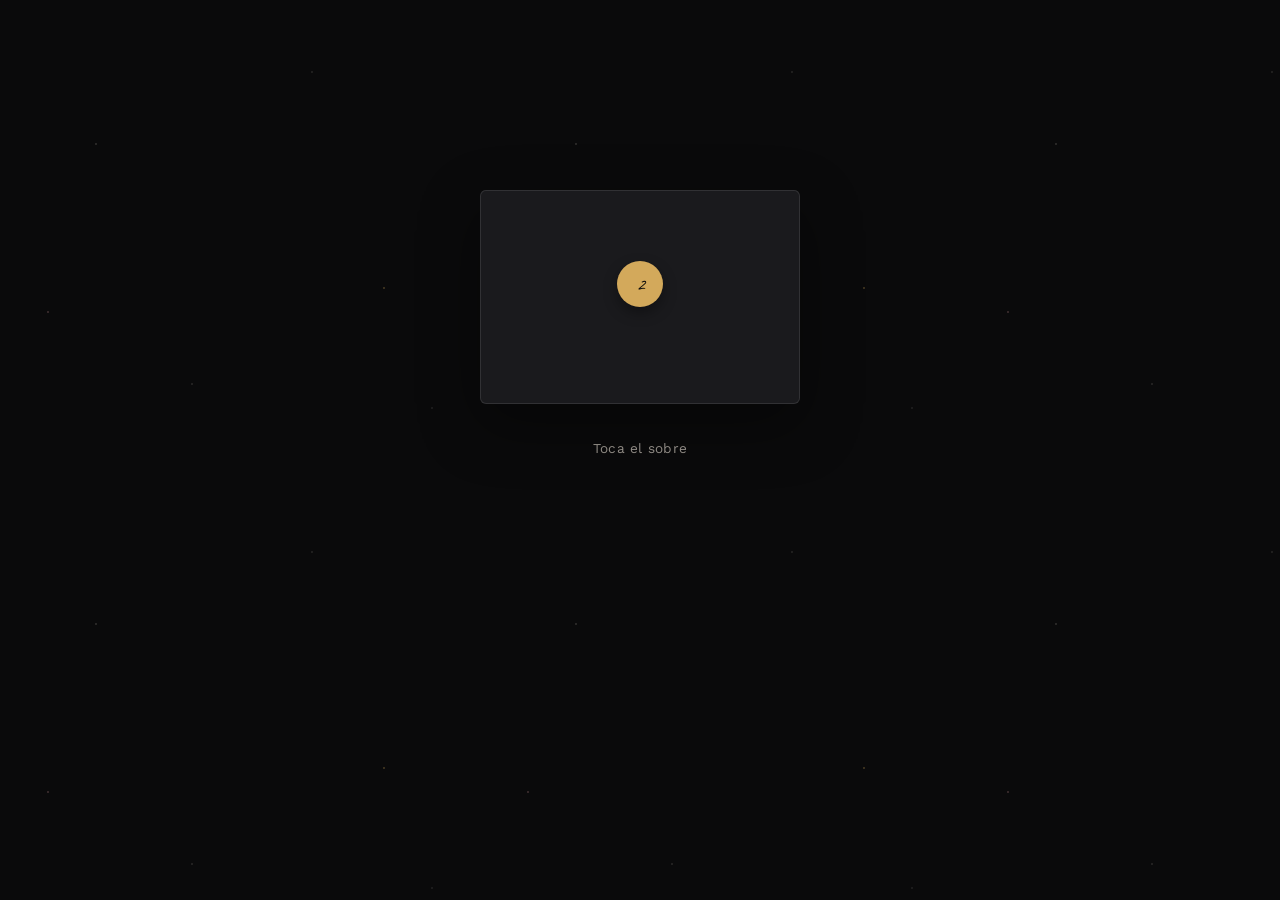
==== index.html @ e3b837a2 "inicio base 0.0" ====
<!DOCTYPE html>
<html lang="es">
<head>
<meta charset="UTF-8">
<meta name="viewport" content="width=device-width, initial-scale=1">
<title>Para ti</title>
<link rel="stylesheet" href="css/style.css">
<style>
  body{ display:flex; align-items:center; justify-content:center; min-height:100vh; text-align:center; }
  .gift-scene{ position:relative; }

  .envelope{
    width: min(78vw, 320px);
    aspect-ratio: 3/2;
    margin: 0 auto 34px;
    position: relative;
    cursor: pointer;
    filter: drop-shadow(0 20px 30px rgba(0,0,0,0.4));
  }
  .envelope .body{
    position:absolute; inset:0;
    background: var(--bg-card);
    border: 1px solid var(--line);
    border-radius: 6px;
  }
  .envelope .flap{
    position:absolute; top:0; left:0; right:0;
    height: 62%;
    background: var(--bg-soft);
    clip-path: polygon(0 0, 100% 0, 50% 78%);
    border-radius: 6px 6px 0 0;
    transform-origin: top center;
    transition: transform 0.7s cubic-bezier(.6,0,.3,1);
    border: 1px solid var(--line);
    border-bottom: none;
  }
  .envelope .seal{
    position:absolute; top: 44%; left:50%; transform: translate(-50%,-50%);
    width: 46px; height:46px; border-radius:50%;
    background: var(--gold);
    display:flex; align-items:center; justify-content:center;
    color: var(--bg); font-family: var(--serif); font-style:italic; font-size:1.1rem;
    box-shadow: 0 6px 14px rgba(0,0,0,0.35);
    z-index: 3;
  }
  .envelope.open .flap{ transform: rotateX(180deg); }
  .envelope.open .seal{ opacity:0; transition: opacity 0.2s ease; }

  .hint{
    font-size: 0.85rem;
    color: var(--cream-dim);
    letter-spacing: 0.02em;
  }

  .reveal{
    opacity:0; transform: translateY(14px);
    transition: opacity 0.6s ease, transform 0.6s ease;
    pointer-events:none;
  }
  .reveal.show{ opacity:1; transform:none; pointer-events:auto; }
</style>
</head>
<body>
  <div class="starfield" aria-hidden="true"></div>

  <div class="gift-scene">
    <div class="envelope" id="envelope">
      <div class="flap"></div>
      <div class="seal">2</div>
      <div class="body"></div>
    </div>

    <p class="hint" id="hint">Toca el sobre</p>

    <div class="reveal" id="content">
      <h1 class="eyebrow-free-title"><span class="sticker-word" data-text="DOS AÑOS"></span></h1>
      <p class="lead" style="margin:0 auto 28px;">
        <!-- Sergio: cambia este texto por algo vuestro -->
        Esto no es una tarjeta normal. Es un pequeño mundo que he construido
        para contarte nuestra historia a mi manera. Cuando quieras, empezamos.
      </p>
      <a class="btn" href="historia.html">Empezar la historia</a>
    </div>
  </div>

<script src="js/main.js"></script>
<script>
  const envelope = document.getElementById('envelope');
  const hint = document.getElementById('hint');
  const content = document.getElementById('content');
  envelope.addEventListener('click', () => {
    if (envelope.classList.contains('open')) return;
    envelope.classList.add('open');
    hint.style.opacity = '0';
    setTimeout(() => content.classList.add('show'), 500);
  });
</script>
</body>
</html>
---- css/style.css ----
/* =========================================================
   Regalo de aniversario — hoja de estilos compartida
   Paleta: noche cálida de recuerdos (ciruela oscuro + oro + rosa)
   ========================================================= */

@import url('https://fonts.googleapis.com/css2?family=Kalam:wght@400;700&family=Caveat:wght@600;700&family=Work+Sans:wght@400;500;600&display=swap');

:root{
  --bg: #0a0a0b;
  --bg-soft: #141416;
  --bg-card: #1a1a1d;
  --line: rgba(255, 255, 255, 0.10);
  --gold: #d3a95b;
  --gold-soft: #e8c98a;
  --rose: #e3a5ab;
  --cream: #f4ece0;
  --cream-dim: rgba(244, 236, 224, 0.62);
  --shadow: 0 18px 40px rgba(0,0,0,0.5);
  --radius: 6px;
  --serif: 'Caveat', cursive;
  --sans: 'Work Sans', system-ui, sans-serif;
  --marker: 'Kalam', cursive;

  /* Paleta "scrapbook" — colores de rotulador para letras y stickers */
  --c1: #f4d35e; /* amarillo */
  --c2: #4ecdc4; /* turquesa */
  --c3: #ff6b9d; /* rosa */
  --c4: #ff8c42; /* naranja */
  --c5: #95e1b3; /* verde menta */
  --c6: #f4ece0; /* blanco roto */
}

*{ box-sizing: border-box; }
html{ scroll-behavior: smooth; }
body{
  margin:0;
  background: var(--bg);
  color: var(--cream);
  font-family: var(--sans);
  line-height: 1.6;
  min-height: 100vh;
  overflow-x: hidden;
}

/* Fondo de estrellas sutil, reutilizable */
.starfield{
  position: fixed;
  inset: 0;
  z-index: -1;
  background-image:
    radial-gradient(1px 1px at 20% 30%, rgba(244,236,224,0.5), transparent),
    radial-gradient(1px 1px at 65% 15%, rgba(244,236,224,0.35), transparent),
    radial-gradient(1.5px 1.5px at 80% 60%, rgba(211,169,91,0.5), transparent),
    radial-gradient(1px 1px at 40% 80%, rgba(244,236,224,0.4), transparent),
    radial-gradient(1px 1px at 90% 85%, rgba(244,236,224,0.3), transparent),
    radial-gradient(1.5px 1.5px at 10% 65%, rgba(227,165,171,0.4), transparent);
  background-repeat: repeat;
  background-size: 480px 480px;
  opacity: 0.9;
}

h1, h2, h3{
  font-family: var(--serif);
  font-weight: 600;
  margin: 0 0 0.4em;
  letter-spacing: 0.01em;
}

p{ margin: 0 0 1em; }

a{ color: inherit; }

/* Navegación mínima, fija abajo */
.nav{
  position: fixed;
  left: 50%;
  bottom: 22px;
  transform: translateX(-50%);
  display: flex;
  gap: 6px;
  background: rgba(23, 16, 31, 0.75);
  border: 1px solid var(--line);
  border-radius: 999px;
  padding: 6px;
  backdrop-filter: blur(8px);
  z-index: 50;
}
.nav a{
  font-family: var(--sans);
  font-size: 0.82rem;
  text-decoration: none;
  color: var(--cream-dim);
  padding: 8px 16px;
  border-radius: 999px;
  transition: color 0.25s ease, background 0.25s ease;
}
.nav a:hover, .nav a.active{
  color: var(--bg);
  background: var(--gold-soft);
}

/* Contenedor general */
.wrap{
  max-width: 720px;
  margin: 0 auto;
  padding: 100px 24px 140px;
}

.eyebrow-free-title{
  font-size: clamp(2rem, 6vw, 3.2rem);
  color: var(--cream);
}

.lead{
  font-size: 1.05rem;
  color: var(--cream-dim);
  max-width: 46ch;
}

/* Botones */
.btn{
  font-family: var(--sans);
  font-size: 0.95rem;
  font-weight: 500;
  color: var(--bg);
  background: var(--gold-soft);
  border: none;
  border-radius: var(--radius);
  padding: 14px 30px;
  cursor: pointer;
  transition: transform 0.2s ease, box-shadow 0.2s ease;
  box-shadow: var(--shadow);
}
.btn:hover{ transform: translateY(-2px); }
.btn:focus-visible{ outline: 2px solid var(--rose); outline-offset: 3px; }

.btn-ghost{
  background: transparent;
  color: var(--cream);
  border: 1px solid var(--line);
  box-shadow: none;
}

/* Polaroid para fotos */
.polaroid{
  background: var(--cream);
  padding: 10px 10px 34px;
  border-radius: 2px;
  box-shadow: var(--shadow);
  display: inline-block;
}
.polaroid img,
.polaroid .ph-placeholder{
  display: block;
  width: 100%;
  aspect-ratio: 4 / 5;
  object-fit: cover;
  background: linear-gradient(135deg, var(--bg-card), var(--bg-soft));
  border: 1px dashed rgba(23,16,31,0.25);
}
.polaroid .ph-placeholder{
  display: flex;
  align-items: center;
  justify-content: center;
  color: rgba(23,16,31,0.55);
  font-family: var(--sans);
  font-size: 0.8rem;
  text-align: center;
  padding: 8px;
}
.polaroid figcaption{
  color: #17101f;
  font-family: var(--serif);
  font-style: italic;
  font-size: 0.9rem;
  text-align: center;
  padding-top: 10px;
}

/* =========================================================
   Componentes estilo scrapbook
   ========================================================= */

/* --- Letras de colores tipo pegatina de nevera ---
   Uso: <span class="sticker-word" data-text="FELIZ"></span>
   El JS (main.js -> initStickerWords) reparte una letra por
   bloque de color, rotación aleatoria y tipografía alterna. */
.sticker-word{
  display: inline-flex;
  flex-wrap: wrap;
  gap: 4px;
  vertical-align: middle;
}
.sticker-letter{
  display: inline-flex;
  align-items: center;
  justify-content: center;
  min-width: 1.6em;
  padding: 4px 8px;
  font-weight: 700;
  border-radius: 5px;
  color: #14100a;
  box-shadow: 0 3px 0 rgba(0,0,0,0.4);
  line-height: 1;
  font-size: 1em;
}

/* Título manuscrito multicolor: envuelve cada palabra en un <span class="c1">…</span>
   alternando c1..c6 para que cada palabra tenga un color distinto. */
.marker-title{ font-family: var(--serif); font-weight: 700; line-height: 1.15; }
.marker-title .c1{ color: var(--c1); }
.marker-title .c2{ color: var(--c2); }
.marker-title .c3{ color: var(--c3); }
.marker-title .c4{ color: var(--c4); }
.marker-title .c5{ color: var(--c5); }
.marker-title .c6{ color: var(--c6); }

/* --- Tira de fotos "tira hacia abajo" (fotomatón) ---
   Uso: ver ejemplo comentado en historia.html */
.pull-photo{
  border: 1px dashed var(--line);
  border-radius: var(--radius);
  padding: 16px;
  background: var(--bg-card);
  text-align: center;
}
.pull-photo .pull-tab{
  font-family: var(--marker);
  color: var(--c1);
  background: none;
  border: none;
  font-size: 1.05rem;
  cursor: pointer;
  display: inline-flex;
  align-items: center;
  gap: 6px;
}
.pull-photo .pull-tab .flecha{
  display:inline-block;
  transition: transform 0.4s ease;
}
.pull-photo.open .pull-tab .flecha{ transform: rotate(180deg); }
.pull-photo .strip{
  max-height: 0;
  overflow: hidden;
  transition: max-height 0.6s ease;
  display: flex;
  flex-direction: column;
  gap: 8px;
  margin-top: 0;
}
.pull-photo.open .strip{ max-height: 900px; margin-top: 14px; }
.strip .polaroid{ width: 100%; max-width: 220px; margin: 0 auto; }

/* --- Corazón para completar (grid en forma de corazón) ---
   Uso: ver ejemplo comentado en historia.html. El JS (initCorazonPuzzle)
   construye la cuadrícula a partir del patrón definido ahí mismo. */
.corazon-puzzle{
  display: grid;
  grid-template-columns: repeat(7, 26px);
  grid-auto-rows: 26px;
  gap: 4px;
  justify-content: center;
  margin: 24px auto;
}
.corazon-celda{
  border-radius: 4px;
  cursor: pointer;
  transition: background 0.25s ease, transform 0.15s ease;
}
.corazon-celda.hueco{ visibility: hidden; cursor: default; }
.corazon-celda.vacia{ background: var(--bg-soft); border: 1px solid var(--line); }
.corazon-celda.llena{ background: var(--c3); transform: scale(1.05); }
.corazon-progreso{
  text-align: center;
  font-family: var(--marker);
  color: var(--cream-dim);
  font-size: 0.9rem;
}
.corazon-mensaje{
  text-align: center;
  opacity: 0; max-height: 0; overflow: hidden;
  transition: opacity 0.5s ease;
  font-family: var(--serif);
  font-size: 1.4rem;
  color: var(--c3);
}
.corazon-mensaje.show{ opacity: 1; max-height: 200px; margin-top: 10px; }

/* --- Hilo animado que conecta dos elementos ---
   Uso: ver ejemplo comentado en historia.html. El SVG se "dibuja"
   solo al hacer scroll hasta él (initHilo en main.js). */
.hilo-zona{ position: relative; margin: 40px 0; }
.hilo-svg path{
  fill: none;
  stroke: var(--c3);
  stroke-width: 2.5;
  stroke-linecap: round;
}

/* ---------- Juegos ---------- */
.zona-juego{
  position: relative;
  background: var(--bg-card);
  border: 1px solid var(--line);
  border-radius: 6px;
  padding: 28px;
  margin-bottom: 60px;
}
.zona-boton{
  position: relative;
  height: 180px;
  margin-top: 22px;
}
.zona-boton .btn{
  position: absolute;
  top: 50%; left: 50%;
  transform: translate(-50%, -50%);
}
#btn-no{ transition: left 0.25s ease, top 0.25s ease; }
#btn-si{ position: static; transform:none; display:inline-block; margin-right: 100px; }

/* Tablero de memoria: grid que se adapta al ancho disponible */
.tablero-memoria{
  display: grid;
  grid-template-columns: repeat(4, 1fr);
  gap: 10px;
  margin-top: 22px;
  perspective: 800px;
}
.carta-memoria{
  aspect-ratio: 1;
  border: 1px solid var(--line);
  border-radius: 6px;
  background: transparent;
  cursor: pointer;
  position: relative;
  transform-style: preserve-3d;
  transition: transform 0.5s ease;
}
.carta-memoria .cara{
  position: absolute; inset:0;
  display:flex; align-items:center; justify-content:center;
  border-radius: 6px;
  backface-visibility: hidden;
  font-family: var(--serif);
  font-size: 1.3rem;
}
.cara-atras{ background: var(--bg-soft); color: var(--gold-soft); }
.cara-frente{ background: var(--gold-soft); color: var(--bg); transform: rotateY(180deg); }
.carta-memoria.volteada,
.carta-memoria.encontrada{ transform: rotateY(180deg); }
.carta-memoria.encontrada .cara-frente{ background: var(--rose); }

.memoria-final{
  opacity:0; max-height:0; overflow:hidden;
  transition: opacity 0.5s ease;
  margin-top: 18px;
}
.memoria-final.show{ opacity:1; max-height:200px; }

/* ---------- Galería ---------- */
.grid-galeria{
  display: grid;
  grid-template-columns: repeat(3, 1fr);
  gap: 16px;
  margin-top: 30px;
}
.grid-galeria .polaroid{ width: 100%; }
.grid-galeria .polaroid img,
.grid-galeria .polaroid .ph-placeholder{ cursor: pointer; }

.lightbox{
  position: fixed; inset:0;
  background: rgba(10,6,14,0.9);
  display:flex; align-items:center; justify-content:center;
  padding: 24px;
  z-index: 100;
  opacity:0; pointer-events:none;
  transition: opacity 0.3s ease;
}
.lightbox.show{ opacity:1; pointer-events:auto; }
.lightbox img{ max-width: 100%; max-height: 85vh; border-radius: 4px; }
.lightbox .cerrar{
  position:absolute; top:20px; right:24px;
  background:none; border:none; color: var(--cream);
  font-size: 1.6rem; cursor:pointer;
}

/* =========================================================
   Responsive — móvil primero para lo esencial
   ========================================================= */
@media (max-width: 640px){
  .wrap{ padding: 80px 18px 130px; }
  .nav{ bottom: 14px; gap: 2px; padding: 5px; }
  .nav a{ padding: 7px 11px; font-size: 0.75rem; }

  .chapter .photos .polaroid{ width: 130px; }

  .grid-galeria{ grid-template-columns: repeat(2, 1fr); gap: 12px; }

  .tablero-memoria{ grid-template-columns: repeat(4, 1fr); gap: 7px; }

  #btn-si{ margin-right: 0; display:block; margin-bottom: 14px; }
  .zona-boton{ height: 150px; }
}

@media (min-width: 900px){
  .grid-galeria{ grid-template-columns: repeat(4, 1fr); }
}

@media (prefers-reduced-motion: reduce){
  *{ animation-duration: 0.001ms !important; transition-duration: 0.001ms !important; }
}
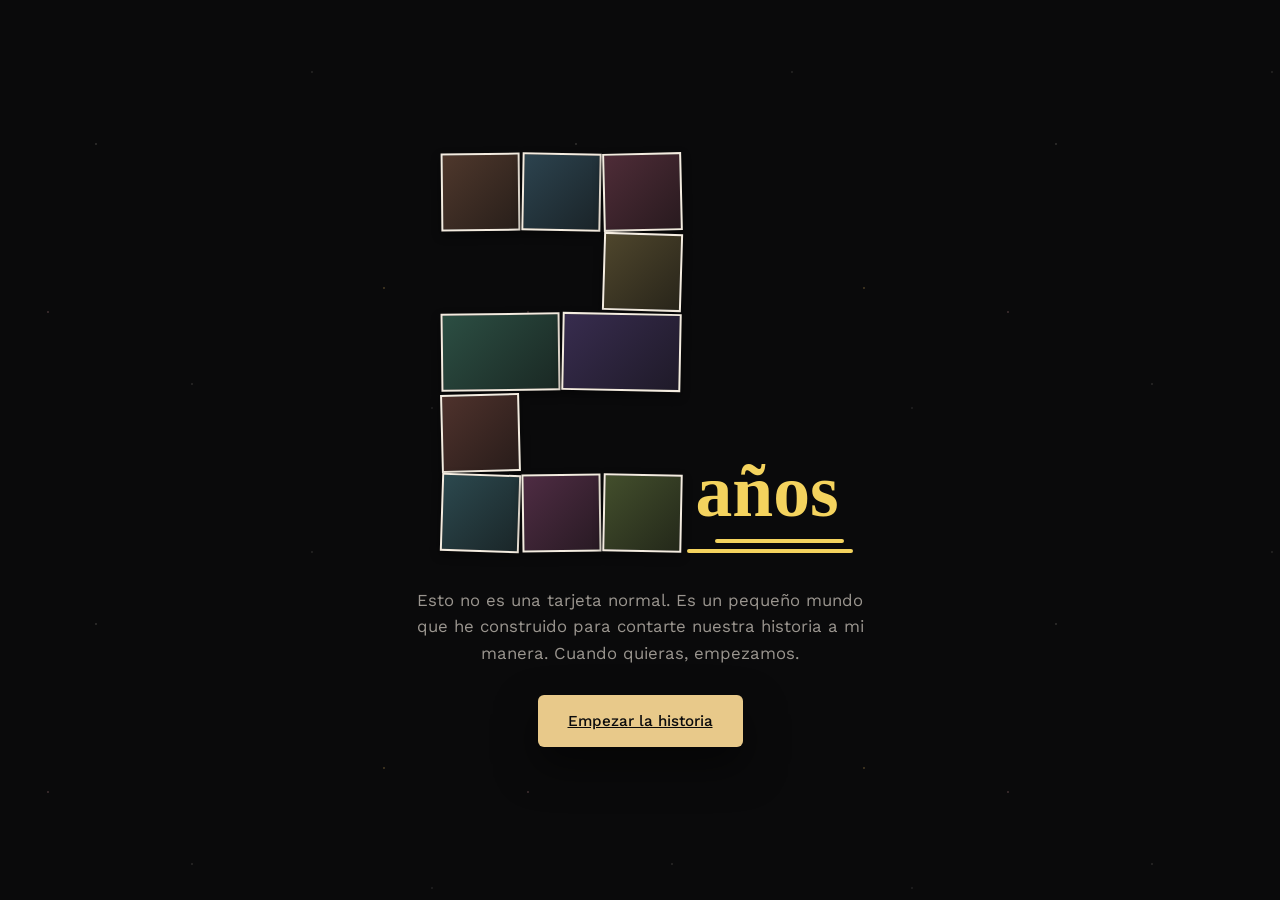
==== commit 6b45a2b2: "versión 2.0" ====
--- a/index.html
+++ b/index.html
@@ -4,96 +4,128 @@
 <meta charset="UTF-8">
 <meta name="viewport" content="width=device-width, initial-scale=1">
 <title>Para ti</title>
-<link rel="stylesheet" href="css/style.css">
+<link rel="stylesheet" href="css/style.css?v=4">
 <style>
-  body{ display:flex; align-items:center; justify-content:center; min-height:100vh; text-align:center; }
-  .gift-scene{ position:relative; }
+  /* [v4] Portada: ya no hay sobre. Un "2" hecho de fotos + la palabra "años",
+     como el "1 Año" de la portada del álbum físico. */
+  body{ display:flex; align-items:center; justify-content:center; min-height:100vh; text-align:center; padding: 40px 0; }
+  .portada{ display:flex; flex-direction:column; align-items:center; padding: 0 24px; }
 
-  .envelope{
-    width: min(78vw, 320px);
-    aspect-ratio: 3/2;
-    margin: 0 auto 34px;
+  /* Fila: número + palabra (la palabra queda abajo a la derecha, como en el álbum) */
+  .portada-cabecera{ display:flex; align-items:flex-end; justify-content:center; gap: 14px; margin-bottom: 34px; }
+
+  /* El "2": cuadrícula de 6 x 10 donde cada trozo (foto) ocupa un rectángulo.
+     Las posiciones las pone el JS de abajo (PIEZAS_DOS). */
+  .numero-fotos{
+    display: grid;
+    grid-template-columns: repeat(6, 1fr);
+    grid-template-rows: repeat(10, 1fr);
+    gap: 2px;
+    width: min(44vw, 240px);
+    aspect-ratio: 6 / 10;
+  }
+  .foto-tile{
+    --rot: 0deg;
     position: relative;
-    cursor: pointer;
-    filter: drop-shadow(0 20px 30px rgba(0,0,0,0.4));
+    overflow: hidden;
+    border: 2px solid var(--cream);        /* borde blanco: como un recorte de foto pegado */
+    background: linear-gradient(135deg, hsl(var(--h) 28% 24%), hsl(var(--h) 22% 13%));
+    transform: rotate(var(--rot));
+    box-shadow: 0 4px 10px rgba(0,0,0,0.45);
+    animation: aparecerTile 0.55s ease backwards;
+    animation-delay: calc(var(--i) * 90ms + 250ms);    /* van apareciendo una a una */
   }
-  .envelope .body{
-    position:absolute; inset:0;
-    background: var(--bg-card);
-    border: 1px solid var(--line);
-    border-radius: 6px;
-  }
-  .envelope .flap{
-    position:absolute; top:0; left:0; right:0;
-    height: 62%;
-    background: var(--bg-soft);
-    clip-path: polygon(0 0, 100% 0, 50% 78%);
-    border-radius: 6px 6px 0 0;
-    transform-origin: top center;
-    transition: transform 0.7s cubic-bezier(.6,0,.3,1);
-    border: 1px solid var(--line);
-    border-bottom: none;
-  }
-  .envelope .seal{
-    position:absolute; top: 44%; left:50%; transform: translate(-50%,-50%);
-    width: 46px; height:46px; border-radius:50%;
-    background: var(--gold);
-    display:flex; align-items:center; justify-content:center;
-    color: var(--bg); font-family: var(--serif); font-style:italic; font-size:1.1rem;
-    box-shadow: 0 6px 14px rgba(0,0,0,0.35);
-    z-index: 3;
-  }
-  .envelope.open .flap{ transform: rotateX(180deg); }
-  .envelope.open .seal{ opacity:0; transition: opacity 0.2s ease; }
-
-  .hint{
-    font-size: 0.85rem;
-    color: var(--cream-dim);
-    letter-spacing: 0.02em;
+  .foto-tile img{ display:block; width:100%; height:100%; object-fit:cover; }
+  @keyframes aparecerTile{
+    from{ opacity:0; transform: scale(0.6) rotate(calc(var(--rot) - 14deg)); }
+    to{   opacity:1; transform: scale(1) rotate(var(--rot)); }
   }
 
-  .reveal{
-    opacity:0; transform: translateY(14px);
-    transition: opacity 0.6s ease, transform 0.6s ease;
-    pointer-events:none;
+  /* "años" a mano en amarillo con dos rayas debajo (como "Año" en el álbum) */
+  .portada-anos{
+    position: relative;
+    margin: 0;
+    padding-bottom: 24px;
+    font-family: var(--marker);
+    font-weight: 700;
+    font-size: clamp(2.4rem, 11vw, 4.6rem);
+    line-height: 1;
+    color: var(--c1);
   }
-  .reveal.show{ opacity:1; transform:none; pointer-events:auto; }
+  .portada-anos::before,
+  .portada-anos::after{
+    content: '';
+    position: absolute;
+    height: 4px;
+    border-radius: 2px;
+    background: var(--c1);
+  }
+  .portada-anos::before{ bottom: 10px; left: 14%; right: -4%; }
+  .portada-anos::after{  bottom: 0;    left: -6%; right: -10%; }
+
+  .portada .lead{ margin: 0 auto 28px; }
 </style>
 </head>
 <body>
   <div class="starfield" aria-hidden="true"></div>
 
-  <div class="gift-scene">
-    <div class="envelope" id="envelope">
-      <div class="flap"></div>
-      <div class="seal">2</div>
-      <div class="body"></div>
+  <main class="portada">
+    <div class="portada-cabecera">
+      <div class="numero-fotos" id="numero-dos" role="img" aria-label="El número 2, hecho con fotos nuestras"></div>
+      <p class="portada-anos">años</p>
     </div>
 
-    <p class="hint" id="hint">Toca el sobre</p>
+    <p class="lead">
+      <!-- Sergio: cambia este texto por algo vuestro -->
+      Esto no es una tarjeta normal. Es un pequeño mundo que he construido
+      para contarte nuestra historia a mi manera. Cuando quieras, empezamos.
+    </p>
+    <a class="btn" href="historia.html">Empezar la historia</a>
+  </main>
 
-    <div class="reveal" id="content">
-      <h1 class="eyebrow-free-title"><span class="sticker-word" data-text="DOS AÑOS"></span></h1>
-      <p class="lead" style="margin:0 auto 28px;">
-        <!-- Sergio: cambia este texto por algo vuestro -->
-        Esto no es una tarjeta normal. Es un pequeño mundo que he construido
-        para contarte nuestra historia a mi manera. Cuando quieras, empezamos.
-      </p>
-      <a class="btn" href="historia.html">Empezar la historia</a>
-    </div>
-  </div>
+<script src="js/main.js?v=4"></script>
+<script>
+  // ---------------------------------------------------------------
+  // El "2" de fotos.
+  // Sergio: pon aquí las URLs de R2 de las fotos que forman el número
+  // (una por trozo, 10 en total). Si falta alguna, ese trozo se ve como
+  // un recorte de color hasta que la pongas.
+  // ---------------------------------------------------------------
+  const FOTOS_DOS = [
+    // 'https://pub-xxxxxxxx.r2.dev/foto01.jpg',
+    // 'https://pub-xxxxxxxx.r2.dev/foto02.jpg',
+  ];
 
-<script src="js/main.js"></script>
-<script>
-  const envelope = document.getElementById('envelope');
-  const hint = document.getElementById('hint');
-  const content = document.getElementById('content');
-  envelope.addEventListener('click', () => {
-    if (envelope.classList.contains('open')) return;
-    envelope.classList.add('open');
-    hint.style.opacity = '0';
-    setTimeout(() => content.classList.add('show'), 500);
-  });
+  // Trozos del número: [columna, fila, ancho, alto] sobre la cuadrícula de 6 x 10
+  // (barra superior, palo derecho, barra central, palo izquierdo, barra inferior).
+  const PIEZAS_DOS = [
+    [1, 1, 2, 2], [3, 1, 2, 2], [5, 1, 2, 2],   // barra superior
+    [5, 3, 2, 2],                               // palo derecho
+    [1, 5, 3, 2], [4, 5, 3, 2],                 // barra central
+    [1, 7, 2, 2],                               // palo izquierdo
+    [1, 9, 2, 2], [3, 9, 2, 2], [5, 9, 2, 2]    // barra inferior
+  ];
+
+  (function pintarNumeroDos() {
+    const cont = document.getElementById('numero-dos');
+    const tonos = [20, 200, 340, 45, 160, 260, 10, 190, 320, 80];   // tono de cada recorte-placeholder
+    PIEZAS_DOS.forEach(([col, fila, ancho, alto], i) => {
+      const tile = document.createElement('div');
+      tile.className = 'foto-tile';
+      tile.style.gridColumn = col + ' / span ' + ancho;
+      tile.style.gridRow = fila + ' / span ' + alto;
+      tile.style.setProperty('--i', i);
+      tile.style.setProperty('--h', tonos[i % tonos.length]);
+      tile.style.setProperty('--rot', ((i % 2 ? 1 : -1) * (0.6 + (i * 0.37) % 1.4)).toFixed(1) + 'deg');
+      if (FOTOS_DOS[i]) {
+        const img = document.createElement('img');
+        img.src = FOTOS_DOS[i];
+        img.alt = '';
+        tile.appendChild(img);
+      }
+      cont.appendChild(tile);
+    });
+  })();
 </script>
 </body>
 </html>
--- a/css/style.css
+++ b/css/style.css
@@ -141,6 +141,13 @@
   box-shadow: none;
 }
 
+/* [v4] Botón con un icono SVG a la izquierda del texto (sin emojis) */
+.btn-icono{ display: inline-flex; align-items: center; gap: 8px; }
+.btn-icono svg{ width: 18px; height: 18px; flex: none; }
+
+/* [v4] Icono SVG pequeño dentro de una línea de texto (p. ej. el corazón) */
+.icono-inline{ width: 1em; height: 1em; vertical-align: -0.12em; fill: var(--c3); }
+
 /* Polaroid para fotos */
 .polaroid{
   background: var(--cream);
@@ -162,7 +169,7 @@
   display: flex;
   align-items: center;
   justify-content: center;
-  color: rgba(23,16,31,0.55);
+  color: var(--cream-dim);   /* [v4] antes casi invisible sobre el fondo oscuro */
   font-family: var(--sans);
   font-size: 0.8rem;
   text-align: center;
@@ -240,6 +247,7 @@
   transition: transform 0.4s ease;
 }
 .pull-photo.open .pull-tab .flecha{ transform: rotate(180deg); }
+.pull-photo .pull-tab .flecha svg{ width: 16px; height: 16px; display: block; }  /* [v4] */
 .pull-photo .strip{
   max-height: 0;
   overflow: hidden;
@@ -298,6 +306,378 @@
   stroke-linecap: round;
 }
 
+/* --- Máquina expendedora ---
+   Uso: ver ejemplo en historia.html (initMaquina en juego.js) */
+.maquina{
+  max-width: 240px;
+  margin: 22px auto 0;
+  background: var(--bg-card);
+  border: 1px solid var(--line);
+  border-radius: 12px;
+  padding: 18px;
+  text-align: center;
+}
+.maquina .ventana{
+  height: 120px;
+  border: 1px dashed var(--line);
+  border-radius: 6px;
+  position: relative;
+  overflow: hidden;
+  margin-bottom: 14px;
+  display: flex;
+  align-items: flex-end;
+  justify-content: center;
+  background: var(--bg-soft);
+}
+.maquina .producto{
+  width: 60px;
+  height: 60px;
+  border-radius: 6px;
+  background: var(--c4);
+  position: absolute;
+  top: -90px;
+  display: flex; align-items:center; justify-content:center;
+  font-size: 1.4rem;
+  transition: top 0.8s cubic-bezier(.34,1.56,.64,1);
+}
+.maquina.activada .producto{ top: 14px; }
+.maquina .producto svg{ width: 34px; height: 34px; color: #14100a; }  /* [v4] icono SVG del producto */
+.maquina .resultado{
+  opacity: 0; max-height: 0; overflow: hidden;
+  transition: opacity 0.5s ease;
+  margin-top: 0;
+}
+.maquina .resultado.show{ opacity: 1; max-height: 900px; margin-top: 14px; }
+.maquina .resultado .polaroid{ width: 100%; max-width: 200px; margin: 0 auto 10px; }
+
+/* =========================================================
+   [v4] COMPONENTES NUEVOS DE historia.html
+   (sustituyen al antiguo "hilo para arrastrar")
+   ========================================================= */
+
+/* --- Pizarra de estadísticas (escena "¿Cuánto es 1 año?") ---
+   Uso: ver ejemplo en historia.html (initPizarra en juego.js).
+   Cada <li> lleva data-num-dos (y opcionalmente data-unidad-dos) con el
+   dato del 2º año; el JS borra la pizarra y lo reescribe. */
+.pizarra{
+  position: relative;
+  max-width: 380px;
+  margin: 24px auto 0;
+  padding: 24px 20px 22px;
+  background: #0f0f11;
+  border: 3px solid #26262b;
+  border-radius: 8px;
+  box-shadow: var(--shadow), inset 0 0 40px rgba(255,255,255,0.03);
+  text-align: center;
+  overflow: hidden;              /* el borrador no se sale de la pizarra */
+}
+.pizarra-titulo{
+  font-family: var(--marker);
+  font-weight: 700;
+  font-size: 1.7rem;
+  color: var(--c1);
+  margin: 0 0 14px;
+  text-decoration: underline wavy var(--c1);
+  text-underline-offset: 8px;
+}
+.pizarra-lista{ list-style: none; margin: 0; padding: 0; }
+.pizarra-lista li{
+  width: fit-content;            /* la máscara del borrado se ajusta al texto */
+  margin: 0 auto;
+  padding: 2px 6px;
+  font-family: var(--marker);
+  color: var(--c1);
+  line-height: 1.3;
+  white-space: nowrap;
+  text-shadow: 0 0 1px rgba(244,211,94,0.5);
+}
+.pizarra-lista .num{ font-size: clamp(1.35rem, 6vw, 1.9rem); font-weight: 700; }
+.pizarra-lista .unidad{
+  font-size: 0.82rem;
+  text-transform: uppercase;
+  letter-spacing: 0.06em;
+  margin-left: 6px;
+}
+.pizarra-mensaje{
+  opacity: 0; max-height: 0; overflow: hidden; margin: 0;
+  transition: opacity 0.6s ease;
+  font-family: var(--serif);
+  font-size: 1.6rem;
+  color: var(--c3);
+}
+.pizarra-mensaje.show{ opacity: 1; max-height: 120px; margin-top: 14px; }
+
+/* Borrador de pizarra: lo mueve el JS por encima de cada línea */
+.borrador{
+  position: absolute; top: 0; left: 0;
+  width: 56px; height: 30px;
+  opacity: 0;
+  pointer-events: none;
+  transition: opacity 0.2s ease;
+  will-change: transform;
+}
+.borrador.activo{ opacity: 1; }
+.borrador svg{ width: 100%; height: 100%; display: block; filter: drop-shadow(0 3px 4px rgba(0,0,0,0.55)); }
+
+/* --- Deslizador de fotos "tira hacia abajo" ---
+   Uso: ver ejemplo en historia.html (initTiraFotos en juego.js).
+   Según la posición del asa en la pista, se muestra una foto u otra. */
+.tira{
+  display: flex;
+  justify-content: center;
+  align-items: stretch;
+  gap: 22px;
+  margin: 26px auto 0;
+}
+.tira-visor{
+  position: relative;
+  width: min(58vw, 220px);
+  aspect-ratio: 4 / 5.5;
+}
+.tira-foto{
+  position: absolute; inset: 0;
+  display: block;
+  width: 100%;
+  margin: 0;
+  opacity: 0;
+  transform: translateY(34px) rotate(var(--rot, 0deg));   /* fotos que faltan por llegar: debajo */
+  transition: opacity 0.35s ease, transform 0.45s cubic-bezier(.2,.8,.3,1);
+  pointer-events: none;
+}
+.tira-foto.activa{ opacity: 1; transform: translateY(0) rotate(var(--rot, 0deg)); }
+.tira-foto.pasada{ transform: translateY(-34px) rotate(var(--rot, 0deg)); }   /* fotos ya vistas: arriba */
+
+.tira-pista{
+  --p: 0;                        /* progreso del arrastre (0 a 1), lo fija el JS */
+  position: relative;
+  width: 44px;
+  flex: none;
+}
+.tira-pista::before{            /* carril */
+  content: '';
+  position: absolute; left: 50%; top: 4px; bottom: 4px;
+  width: 2px; background: var(--line);
+  transform: translateX(-50%);
+}
+.tira-marca{                    /* una marca por foto (posición: ver calc) */
+  position: absolute; left: 50%;
+  width: 12px; height: 2px;
+  background: var(--cream-dim);
+  transform: translateX(-50%);
+  top: calc(var(--i) / var(--n) * (100% - 46px) + 23px);   /* 46px = alto del asa */
+}
+.tira-asa{
+  position: absolute; left: 50%;
+  top: calc(var(--p) * (100% - 46px));
+  width: 38px; height: 46px; margin-left: -19px;
+  border-radius: 6px;
+  background: var(--c5);
+  color: #14100a;
+  cursor: grab;
+  touch-action: none;           /* imprescindible: si no, en móvil el dedo hace scroll */
+  display: flex; align-items: center; justify-content: center;
+  box-shadow: var(--shadow);
+}
+.tira-asa:active{ cursor: grabbing; }
+.tira-asa:focus-visible{ outline: 2px solid var(--rose); outline-offset: 3px; }
+.tira-asa svg{ width: 20px; height: 20px; }
+.tira-asa.sugerir{ animation: sugerirTirar 1.4s ease-in-out infinite; }
+@keyframes sugerirTirar{ 0%,100%{ transform: translateY(0); } 50%{ transform: translateY(9px); } }
+.tira-cuenta{
+  text-align: center;
+  font-family: var(--marker);
+  color: var(--cream-dim);
+  font-size: 0.9rem;
+  margin: 16px 0 0;
+}
+
+/* --- Calendario de noviembre (escena "El día 1") ---
+   Uso: ver ejemplo en historia.html (initCalendario en juego.js).
+   El JS pinta el mes; el día 1 lleva un corazón que se dibuja solo. */
+.calendario{
+  max-width: 320px;
+  margin: 24px auto 0;
+  text-align: center;
+  perspective: 900px;           /* da profundidad al giro de la hoja */
+}
+.cal-hoja{
+  position: relative;
+  padding: 26px 16px 16px;
+  background: #0f0f11;
+  border: 3px solid #26262b;
+  border-radius: 8px;
+  box-shadow: var(--shadow);
+  transform-origin: top center;   /* la hoja gira sobre su borde superior, como en el álbum */
+}
+.cal-hoja::before{              /* espiral decorativa */
+  content: '';
+  position: absolute; top: -9px; left: 14px; right: 14px; height: 16px;
+  background: radial-gradient(ellipse 4px 7px at 50% 50%, transparent 55%, #9a9aa2 62%, #9a9aa2 88%, transparent 93%) repeat-x;
+  background-size: 20px 16px;
+}
+.cal-cabecera{ display: flex; align-items: center; justify-content: space-between; gap: 8px; margin-bottom: 12px; }
+.cal-cabecera .sticker-word{ font-size: 0.8rem; gap: 2px; flex-wrap: nowrap; }   /* NOVIEMBRE en una sola línea */
+.cal-cabecera .sticker-letter{ min-width: 1.35em; padding: 4px 3px; }
+.cal-anio{ font-family: var(--serif); font-weight: 700; font-size: 2.1rem; color: var(--cream); line-height: 1; }
+.cal-grid{ display: grid; grid-template-columns: repeat(7, 1fr); gap: 2px 0; }
+.cal-dia-semana{ font-family: var(--marker); font-weight: 700; font-size: 0.85rem; color: var(--c4); padding-bottom: 4px; }
+.cal-dia-semana.finde{ color: var(--c1); }
+.cal-dia{
+  position: relative;
+  aspect-ratio: 1;
+  display: flex; align-items: center; justify-content: center;
+  font-family: var(--marker);
+  font-size: 0.95rem;
+  color: #d7d9df;
+}
+.cal-dia .cal-num{ position: relative; }
+.cal-dia.marcado .cal-num{ color: var(--c3); font-weight: 700; }
+.cal-corazon{
+  position: absolute; left: 50%; top: 50%;
+  width: 125%; height: 125%;
+  transform: translate(-50%, -52%);
+  overflow: visible;
+}
+.cal-corazon path{
+  fill: none; stroke: var(--c3); stroke-width: 1.6; stroke-linecap: round; stroke-linejoin: round;
+  stroke-dasharray: 100; stroke-dashoffset: 100;                    /* pathLength="100" en el HTML del SVG */
+  animation: dibujarCorazon 0.9s ease 0.3s forwards;
+}
+@keyframes dibujarCorazon{ to{ stroke-dashoffset: 0; } }
+@keyframes calSale{ from{ transform: rotateX(0); opacity: 1; } to{ transform: rotateX(-95deg); opacity: 0; } }
+@keyframes calEntra{ from{ transform: rotateX(70deg); opacity: 0; } to{ transform: rotateX(0); opacity: 1; } }
+.cal-hoja.sale{ animation: calSale 0.45s ease-in forwards; }
+.cal-hoja.entra{ animation: calEntra 0.5s ease-out both; }
+
+.cal-etiqueta{
+  min-height: 3.6rem;             /* reserva el hueco para que nada salte al aparecer */
+  margin-top: 16px;
+  opacity: 0;
+  transition: opacity 0.5s ease;
+  font-family: var(--marker);
+  font-weight: 700;
+  font-size: 2rem;
+  color: var(--c1);
+}
+.cal-etiqueta.show{ opacity: 1; }
+.cal-etiqueta span{ display: inline-block; padding: 0 10px 2px; border-bottom: 4px double var(--c1); }
+.cal-siguiente{
+  width: 52px; height: 52px;
+  border-radius: 50%;
+  border: 1px solid var(--line);
+  background: var(--bg-card);
+  color: var(--c1);
+  cursor: pointer;
+  display: inline-flex; align-items: center; justify-content: center;
+  box-shadow: var(--shadow);
+  transition: transform 0.2s ease, opacity 0.3s ease;
+}
+.cal-siguiente:hover{ transform: translateX(3px); }
+.cal-siguiente:focus-visible{ outline: 2px solid var(--rose); outline-offset: 3px; }
+.cal-siguiente svg{ width: 26px; height: 26px; }
+.cal-siguiente[disabled]{ opacity: 0; pointer-events: none; }
+
+/* --- Hilo rojo (escena rediseñada) ---
+   Uso: ver ejemplo en historia.html (initHiloRojo en juego.js).
+   Un botón anima el hilo entre dos fotos bloqueadas; después aparece
+   una carta boca abajo que se da la vuelta al pulsarla. */
+.hilo-rojo{
+  --rojo: #e5383b;
+  position: relative;
+  max-width: 340px;
+  margin: 26px auto 0;
+  display: flex;
+  flex-direction: column;
+  gap: 64px;                      /* hueco por donde pasa el hilo */
+}
+.hilo-rojo .polaroid{ width: min(32vw, 120px); position: relative; }
+.hilo-foto-a{ align-self: flex-start; margin-left: 4%; }
+.hilo-foto-b{ align-self: flex-end; margin-right: 4%; }
+.hilo-rojo-svg{ position: absolute; inset: 0; width: 100%; height: 100%; pointer-events: none; overflow: visible; }
+.hilo-rojo-svg path{ fill: none; stroke: var(--rojo); stroke-width: 3; stroke-linecap: round; }
+.hilo-rojo-svg .nudo{ fill: var(--rojo); opacity: 0; transition: opacity 0.4s ease; }
+.hilo-rojo-svg .nudo.visible{ opacity: 1; }
+.hilo-foto .cubierta{           /* tapa que oculta la foto hasta que llega el hilo */
+  position: absolute; inset: 0;
+  background: repeating-linear-gradient(45deg, #17171a, #17171a 8px, #1d1d21 8px, #1d1d21 16px);
+  display: flex; align-items: center; justify-content: center;
+  border-radius: 2px;
+  transition: opacity 0.9s ease;
+}
+.hilo-foto .cubierta svg{ width: 34px; height: 34px; color: var(--cream-dim); }
+.hilo-foto.desbloqueada .cubierta{ opacity: 0; pointer-events: none; }
+.zona-accion{ text-align: center; margin-top: 30px; }
+
+.carta-hilo{
+  display: none;                  /* aparece cuando el hilo termina */
+  width: min(86vw, 320px);
+  margin: 30px auto 0;
+  perspective: 900px;
+}
+.carta-hilo.show{ display: block; animation: entradaEscena 0.6s ease; }
+.carta-hilo-int{
+  display: grid;                  /* frente y dorso ocupan la misma celda: altura = la mayor */
+  transform-style: preserve-3d;
+  transition: transform 0.8s cubic-bezier(.4,.2,.2,1);
+  cursor: pointer;
+}
+.carta-hilo.volteada .carta-hilo-int{ transform: rotateY(180deg); cursor: default; }
+.carta-hilo-int:focus-visible{ outline: 2px solid var(--rose); outline-offset: 4px; border-radius: 10px; }
+.carta-cara{
+  grid-area: 1 / 1;
+  border-radius: 10px;
+  padding: 22px 20px;
+  backface-visibility: hidden;
+  -webkit-backface-visibility: hidden;
+}
+.carta-frente{
+  display: flex; flex-direction: column; align-items: center; justify-content: center;
+  min-height: 250px;
+  background: var(--bg-card);
+  border: 2px dashed var(--c1);
+  box-shadow: var(--shadow);
+}
+.carta-frente .interrogante{ font-family: var(--serif); font-weight: 700; font-size: 6rem; line-height: 1; color: var(--c1); }
+.carta-frente small{ font-family: var(--marker); color: var(--cream-dim); font-size: 0.85rem; }
+.carta-dorso{
+  transform: rotateY(180deg);
+  background: var(--cream);
+  color: #1a1a1d;
+  font-family: var(--marker);
+  font-size: 0.98rem;
+  line-height: 1.55;
+  text-align: left;
+  box-shadow: var(--shadow);
+}
+.carta-dorso h3{ font-family: var(--serif); font-size: 1.6rem; color: #b3202a; margin: 0 0 8px; }
+.carta-dorso p{ margin: 0 0 0.8em; }
+.carta-dorso p:last-child{ margin-bottom: 0; }
+
+
+/* --- Escenas de historia.html: una visible a la vez --- */
+.escena{ display: none; }
+.escena.activa{ display: block; animation: entradaEscena 0.5s ease; }
+@keyframes entradaEscena{
+  from{ opacity: 0; transform: translateY(16px); }
+  to{ opacity: 1; transform: none; }
+}
+.escena-contador{
+  position: fixed; top: 18px; left: 50%; transform: translateX(-50%);
+  font-family: var(--marker); font-size: 0.78rem; color: var(--cream-dim);
+  background: rgba(10,10,11,0.7); border: 1px solid var(--line);
+  padding: 5px 14px; border-radius: 999px; z-index: 40;
+}
+.continuar[disabled]{
+  opacity: 0.35;
+  cursor: not-allowed;
+  pointer-events: none;
+}
+.zona-continuar{ text-align: center; margin-top: 30px; }
+.pista-bloqueo{
+  text-align: center; font-size: 0.82rem; color: var(--cream-dim);
+  font-family: var(--marker); margin-top: 8px;
+}
+
 /* ---------- Juegos ---------- */
 .zona-juego{
   position: relative;
@@ -403,6 +783,10 @@
 
   #btn-si{ margin-right: 0; display:block; margin-bottom: 14px; }
   .zona-boton{ height: 150px; }
+
+  /* [v4] componentes nuevos en móvil */
+  .hilo-rojo{ gap: 60px; }
+  .tira{ gap: 16px; }
 }
 
 @media (min-width: 900px){
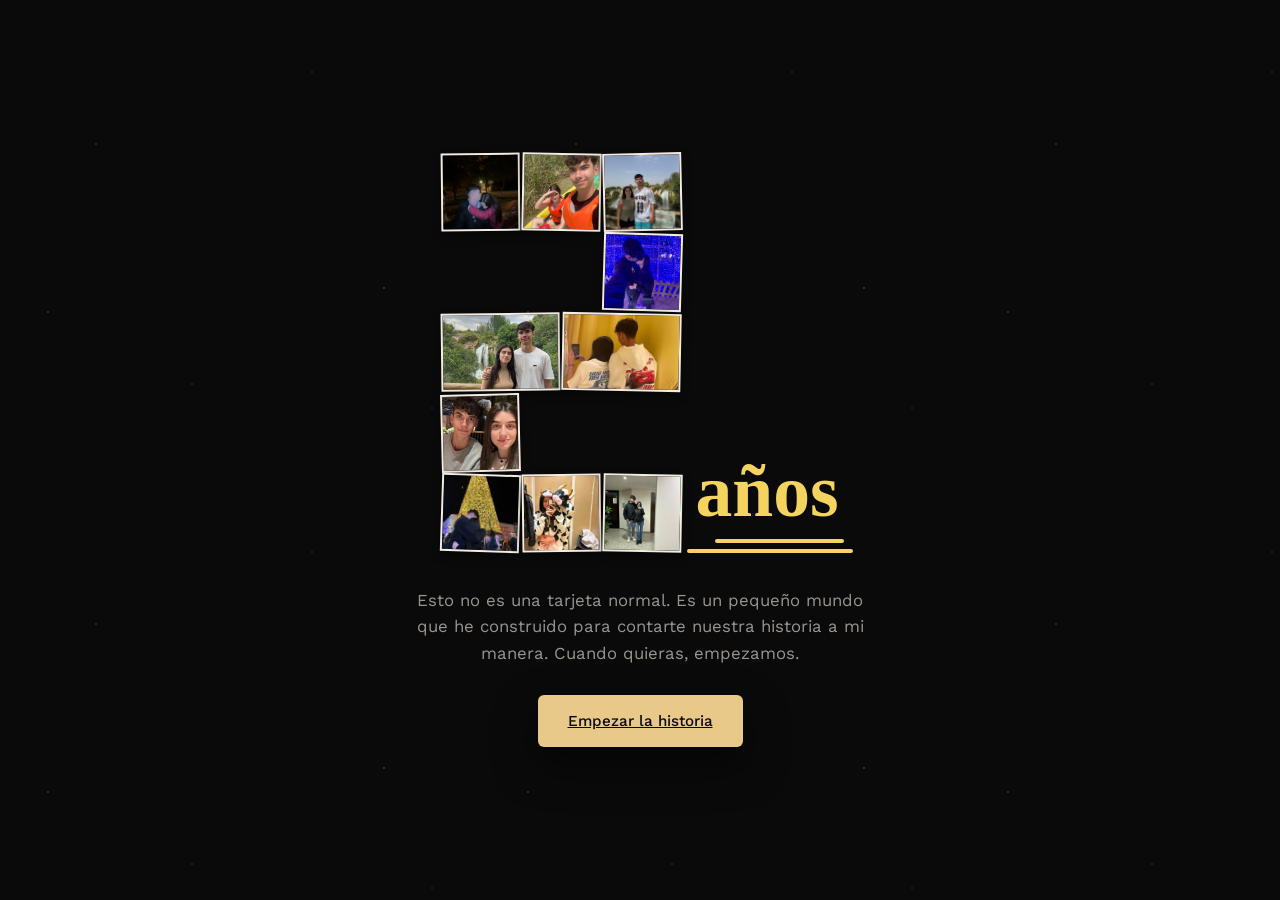
==== commit 2a03977a: "versión 4.2 con casi todas las fotos añadidas y recuadros personalizados (quedan algunos)" ====
--- a/index.html
+++ b/index.html
@@ -4,7 +4,7 @@
 <meta charset="UTF-8">
 <meta name="viewport" content="width=device-width, initial-scale=1">
 <title>Para ti</title>
-<link rel="stylesheet" href="css/style.css?v=4">
+<link rel="stylesheet" href="css/style.css?v=9">
 <style>
   /* [v4] Portada: ya no hay sobre. Un "2" hecho de fotos + la palabra "años",
      como el "1 Año" de la portada del álbum físico. */
@@ -83,7 +83,7 @@
     <a class="btn" href="historia.html">Empezar la historia</a>
   </main>
 
-<script src="js/main.js?v=4"></script>
+<script src="js/main.js?v=9"></script>
 <script>
   // ---------------------------------------------------------------
   // El "2" de fotos.
@@ -92,8 +92,16 @@
   // un recorte de color hasta que la pongas.
   // ---------------------------------------------------------------
   const FOTOS_DOS = [
-    // 'https://pub-xxxxxxxx.r2.dev/foto01.jpg',
-    // 'https://pub-xxxxxxxx.r2.dev/foto02.jpg',
+     'fotos/8.jpg',
+     'fotos/17.jpg',
+     'fotos/51.jpeg',
+     'fotos/11.jpg',
+     'fotos/12.jpg',
+     'fotos/22.jpg',
+     'fotos/35.jpg',
+     'fotos/26.jpg',
+     'fotos/13.jpg',
+     'fotos/7.jpg',
   ];
 
   // Trozos del número: [columna, fila, ancho, alto] sobre la cuadrícula de 6 x 10
--- a/css/style.css
+++ b/css/style.css
@@ -67,6 +67,7 @@
 }
 
 p{ margin: 0 0 1em; }
+figure{ margin: 0; }   /* [v8] sin esto, el margen 1em 40px de <figure> por defecto del navegador desbordaba la galería en móvil */
 
 a{ color: inherit; }
 
@@ -147,6 +148,8 @@
 
 /* [v4] Icono SVG pequeño dentro de una línea de texto (p. ej. el corazón) */
 .icono-inline{ width: 1em; height: 1em; vertical-align: -0.12em; fill: var(--c3); }
+/* [v7] El corazón de "sabía que dirías que sí" es el vuestro: blanco, no rosa */
+.icono-inline.icono-corazon-blanco{ fill: var(--c6); }
 
 /* Polaroid para fotos */
 .polaroid{
@@ -184,32 +187,102 @@
   padding-top: 10px;
 }
 
+/* Contenedor genérico de fotos sueltas dentro de una escena (hitos 1/3/4...).
+   Antes no tenía ancho propio y las polaroids salían minúsculas: ahora se
+   reparten centradas y con un tamaño cómodo de ver. */
+.photos{
+  display: flex;
+  flex-wrap: wrap;
+  gap: 22px;
+  justify-content: center;
+  margin-top: 22px;
+}
+.photos .polaroid{
+  width: clamp(190px, 46vw, 270px);
+}
+
+/* [v7] Hueco de vídeo (escena de bienvenida): mismo lenguaje visual que
+   los .ph-placeholder de fotos, pero en 16/9 y con icono de "play".
+   Sustituye el contenido de .video-hueco por un <video controls
+   src="URL-DE-R2" poster="..."></video> cuando tengas el vídeo. */
+.video-hueco{
+  position: relative;
+  width: 100%;
+  max-width: 460px;
+  aspect-ratio: 16 / 9;
+  margin: 28px auto;
+  border-radius: 10px;
+  overflow: hidden;
+  background: linear-gradient(135deg, var(--bg-card), var(--bg-soft));
+  border: 1px dashed rgba(244,236,224,0.28);
+  box-shadow: var(--shadow);
+  display: flex;
+  align-items: center;
+  justify-content: center;
+}
+.video-hueco video{
+  width: 100%; height: 100%;
+  object-fit: cover;
+  display: block;
+}
+.video-marcador{
+  text-align: center;
+  color: var(--cream-dim);
+  font-family: var(--sans);
+  font-size: 0.85rem;
+  padding: 16px;
+}
+.video-marcador svg{
+  width: 46px; height: 46px;
+  color: var(--gold-soft);
+  margin-bottom: 10px;
+}
+
 /* =========================================================
    Componentes estilo scrapbook
    ========================================================= */
 
-/* --- Letras de colores tipo pegatina de nevera ---
+/* --- Letras recortadas de periódico (estilo nota de rescate) ---
    Uso: <span class="sticker-word" data-text="FELIZ"></span>
-   El JS (main.js -> initStickerWords) reparte una letra por
-   bloque de color, rotación aleatoria y tipografía alterna. */
+   El JS (main.js -> initStickerWords) reparte una letra por recorte:
+   papel de tono distinto, tipografía distinta, tamaño y giro al azar,
+   con un borde irregular (clip-path) que simula el papel rasgado. */
 .sticker-word{
   display: inline-flex;
   flex-wrap: wrap;
-  gap: 4px;
+  gap: 3px;
   vertical-align: middle;
 }
 .sticker-letter{
   display: inline-flex;
   align-items: center;
   justify-content: center;
-  min-width: 1.6em;
-  padding: 4px 8px;
-  font-weight: 700;
-  border-radius: 5px;
-  color: #14100a;
-  box-shadow: 0 3px 0 rgba(0,0,0,0.4);
+  min-width: 1.5em;
+  padding: 4px 7px 6px;
+  color: #1c1812;
+  box-shadow: 0 2px 5px rgba(0,0,0,0.45);
   line-height: 1;
   font-size: 1em;
+}
+.sticker-letter.recorte-1{ clip-path: polygon(4% 14%, 24% 0%, 54% 7%, 79% 0%, 100% 11%, 95% 52%, 100% 88%, 72% 100%, 42% 93%, 13% 100%, 0% 68%, 7% 38%); }
+.sticker-letter.recorte-2{ clip-path: polygon(0% 9%, 31% 0%, 61% 5%, 100% 0%, 93% 34%, 100% 63%, 91% 100%, 56% 95%, 26% 100%, 0% 91%, 8% 54%, 0% 29%); }
+.sticker-letter.recorte-3{ clip-path: polygon(7% 0%, 41% 6%, 76% 0%, 100% 16%, 91% 44%, 100% 79%, 79% 100%, 46% 91%, 16% 100%, 0% 74%, 11% 41%, 0% 15%); }
+
+/* --- Pegatinas de burbuja (letras troqueladas de scrapbook, arcoíris) ---
+   Uso: <span class="sticker-word" data-text="NAVIDAD" data-estilo="burbuja"></span>
+   El JS (initStickerWords) reparte los colores --c1..--c5 letra a letra y
+   randomiza un poco el radio de cada esquina para que no sean rectángulos
+   perfectos, como pegatinas infantiles troqueladas de verdad. */
+.sticker-letter.burbuja{
+  color: #1c1812;
+  font-family: var(--marker);
+  font-weight: 700;
+  padding: 5px 9px 7px;
+  min-width: 1.35em;
+  box-shadow:
+    0 3px 0 rgba(0,0,0,0.32),
+    0 8px 14px rgba(0,0,0,0.35),
+    inset 0 2px 0 rgba(255,255,255,0.4);
 }
 
 /* Título manuscrito multicolor: envuelve cada palabra en un <span class="c1">…</span>
@@ -260,25 +333,33 @@
 .pull-photo.open .strip{ max-height: 900px; margin-top: 14px; }
 .strip .polaroid{ width: 100%; max-width: 220px; margin: 0 auto; }
 
-/* --- Corazón para completar (grid en forma de corazón) ---
+/* --- Corazón para completar: puzzle de piezas reales ---
    Uso: ver ejemplo comentado en historia.html. El JS (initCorazonPuzzle)
-   construye la cuadrícula a partir del patrón definido ahí mismo. */
+   dibuja un <svg> con una <path> por pieza, cada una con lengüetas y
+   huecos que encajan con sus vecinas (como un puzzle de cartón real). */
 .corazon-puzzle{
-  display: grid;
-  grid-template-columns: repeat(7, 26px);
-  grid-auto-rows: 26px;
-  gap: 4px;
+  display: flex;
   justify-content: center;
   margin: 24px auto;
 }
-.corazon-celda{
-  border-radius: 4px;
+.corazon-puzzle svg{
+  display: block;
+  width: min(300px, 84vw);
+  height: auto;
+  overflow: visible;
+}
+.corazon-pieza{
+  fill: var(--bg-soft);
+  stroke: var(--line);
+  stroke-width: 2;
   cursor: pointer;
-  transition: background 0.25s ease, transform 0.15s ease;
-}
-.corazon-celda.hueco{ visibility: hidden; cursor: default; }
-.corazon-celda.vacia{ background: var(--bg-soft); border: 1px solid var(--line); }
-.corazon-celda.llena{ background: var(--c3); transform: scale(1.05); }
+  transition: fill 0.25s ease, transform 0.15s ease;
+  transform-box: fill-box;
+  transform-origin: center;
+}
+.corazon-pieza:hover{ fill: rgba(255,255,255,0.14); }
+.corazon-pieza.llena{ fill: var(--c3); transform: scale(1.045); }
+.corazon-pieza:focus-visible{ outline: 2px solid var(--rose); outline-offset: 2px; }
 .corazon-progreso{
   text-align: center;
   font-family: var(--marker);
@@ -295,60 +376,249 @@
 }
 .corazon-mensaje.show{ opacity: 1; max-height: 200px; margin-top: 10px; }
 
+/* --- Laberinto en forma de corazón ---
+   Uso: ver ejemplo comentado en historia.html. El JS (initLaberinto en
+   juego.js) genera un recorrido válido distinto cada vez que se carga la
+   página (algoritmo de árbol de expansión aleatorio) dentro de la silueta
+   de corazón, y controla los clics: solo puedes moverte a una celda
+   contigua si el laberinto la considera conectada. */
+/* [v6] Ya no es una cuadrícula: un camino de "piedras" redondas dentro
+   de la silueta de corazón, con caminitos entre las conectadas y
+   pequeñas barreras entre las vecinas que NO lo están. */
+.laberinto{
+  display: flex;
+  justify-content: center;
+  margin: 20px auto 8px;
+}
+.laberinto svg{
+  display: block;
+  width: min(340px, 90vw);
+  height: auto;
+  overflow: visible;
+}
+.laberinto-conexion{
+  stroke: rgba(244, 236, 224, 0.16);
+  stroke-width: 13;
+  stroke-linecap: round;
+}
+/* [v8] Silueta real de corazón de fondo, dibujada con la curva clásica
+   del corazón (no con la cuadrícula): así se lee como corazón pase lo
+   que pase con la resolución de piedras que haya encima. */
+.laberinto-corazon-silueta{
+  fill: rgba(227, 165, 171, 0.12);
+  stroke: var(--rose);
+  stroke-width: 2.5;
+  stroke-linejoin: round;
+}
+.laberinto-gate{
+  stroke: var(--cream-dim);
+  stroke-width: 3.5;
+  stroke-linecap: round;
+  opacity: 0.85;
+}
+.laberinto-pebble{
+  fill: var(--bg-soft);
+  stroke: var(--line);
+  stroke-width: 2;
+  cursor: pointer;
+  transition: fill 0.2s ease, transform 0.15s ease;
+  transform-box: fill-box;
+  transform-origin: center;
+}
+.laberinto-pebble:hover{ fill: rgba(255,255,255,0.14); }
+.laberinto-pebble.visitada{ fill: rgba(149, 225, 179, 0.4); }
+.laberinto-pebble.actual{ transform: scale(1.28); filter: drop-shadow(0 0 6px rgba(149,225,179,0.65)); }
+.laberinto-pebble.inicio{ stroke: var(--c2); stroke-width: 3; }
+.laberinto-pebble.fin{ fill: var(--c1); }
+.laberinto-pebble.fin.actual{ fill: var(--c1); filter: drop-shadow(0 0 6px rgba(244,211,94,0.65)); }
+.laberinto-pebble.denegado{ animation: sacudida 0.35s ease; }
+.laberinto-pebble:focus-visible{ outline: 2px solid var(--rose); outline-offset: 2px; }
+@keyframes sacudida{
+  0%, 100%{ transform: translateX(0); }
+  25%{ transform: translateX(-4px); }
+  75%{ transform: translateX(4px); }
+}
+.laberinto-pista{
+  text-align: center; font-family: var(--marker);
+  color: var(--cream-dim); font-size: 0.85rem; margin-bottom: 4px;
+}
+.laberinto-final{
+  text-align: center;
+  opacity: 0; max-height: 0; overflow: hidden;
+  transition: opacity 0.5s ease;
+  font-family: var(--serif); font-size: 1.4rem; color: var(--c1);
+}
+.laberinto-final.show{ opacity: 1; max-height: 200px; margin-top: 10px; }
+
 /* --- Hilo animado que conecta dos elementos ---
    Uso: ver ejemplo comentado en historia.html. El SVG se "dibuja"
    solo al hacer scroll hasta él (initHilo en main.js). */
-.hilo-zona{ position: relative; margin: 40px 0; }
-.hilo-svg path{
+.hilo-zona{ position: relative; margin: 40px 0; display: flex; justify-content: center; }
+.hilo-svg{ width: 100%; max-width: 320px; height: auto; overflow: visible; }
+.hilo-svg .hilo-trazo{
   fill: none;
   stroke: var(--c3);
   stroke-width: 2.5;
   stroke-linecap: round;
 }
+/* [v7] Puntaditas y corazones de hilo a lo largo del trazo: aparecen con
+   un pequeño fundido cuando la línea ya se ha dibujado (initHilo añade la
+   clase "en-vista" a .hilo-zona). Sustituyen a la "ralla" sola de antes. */
+.hilo-svg .hilo-puntada{
+  fill: none;
+  stroke: var(--cream-dim);
+  stroke-width: 1.6;
+  stroke-linecap: round;
+  opacity: 0;
+  transition: opacity 0.5s ease;
+}
+.hilo-svg .hilo-corazon-mini{
+  opacity: 0;
+  transform-box: fill-box;
+  transform-origin: center;
+  transition: opacity 0.5s ease, transform 0.5s cubic-bezier(.34,1.56,.64,1);
+  transform: scale(0.4);
+}
+.hilo-zona.en-vista .hilo-puntada{ opacity: 0.8; }
+.hilo-zona.en-vista .hilo-corazon-mini{ opacity: 1; transform: scale(1); }
+.hilo-svg .hilo-corazon-mini.mini-1{ fill: var(--c3); transition-delay: 0.5s; }
+.hilo-svg .hilo-corazon-mini.mini-2{ fill: var(--c1); transition-delay: 0.75s; }
+.hilo-svg .hilo-corazon-mini.mini-3{ fill: var(--c5); transition-delay: 1s; }
 
 /* --- Máquina expendedora ---
-   Uso: ver ejemplo en historia.html (initMaquina en juego.js) */
-.maquina{
-  max-width: 240px;
-  margin: 22px auto 0;
+   Uso: ver ejemplo en historia.html (initMaquina en juego.js). Al pulsar:
+   1) el "producto" cae por dentro de la ventana (como si pasara por la
+      espiral), 2) la trampilla de abajo se abre con un giro tipo puerta,
+   3) el resultado (tira de fotos) aparece justo debajo con un pequeño rebote. */
+.maquina{ max-width: 220px; margin: 22px auto 0; text-align: center; }
+.maquina-cuerpo{
+  position: relative;
   background: var(--bg-card);
+  border: 2px solid var(--line);
+  border-radius: 14px 14px 8px 8px;
+  padding: 14px 14px 0;
+  box-shadow: var(--shadow);
+}
+.maquina-ventana{
+  position: relative;
+  height: 130px;
+  background: linear-gradient(180deg, rgba(78,205,196,0.08), rgba(0,0,0,0.3));
   border: 1px solid var(--line);
-  border-radius: 12px;
-  padding: 18px;
-  text-align: center;
-}
-.maquina .ventana{
-  height: 120px;
-  border: 1px dashed var(--line);
   border-radius: 6px;
-  position: relative;
+  display: flex;
+  gap: 8px;
+  padding: 10px 8px;
   overflow: hidden;
-  margin-bottom: 14px;
-  display: flex;
-  align-items: flex-end;
-  justify-content: center;
+}
+.maquina-bobina{
+  flex: 1;
+  position: relative;
+  border-left: 2px dotted var(--line);
+  border-right: 2px dotted var(--line);
+}
+.maquina-bobina .producto{
+  position: absolute;
+  left: 50%; top: 6px;
+  width: 30px; height: 30px;
+  transform: translateX(-50%);
+  border-radius: 5px;
+  background: var(--c4);
+  display: flex; align-items: center; justify-content: center;
+  color: #14100a;
+  transition: top 0.9s cubic-bezier(.55,.06,.68,.19), opacity 0.25s ease 0.7s;
+  z-index: 2;
+}
+.maquina.activada .maquina-bobina .producto{ top: 150px; opacity: 0; }
+.maquina .producto svg{ width: 18px; height: 18px; }
+.maquina-rejilla{
+  height: 9px; margin-top: 10px;
+  background: repeating-linear-gradient(90deg, var(--line) 0 3px, transparent 3px 7px);
+}
+.maquina-tolva{
+  position: relative; height: 42px; margin-top: 10px;
   background: var(--bg-soft);
-}
-.maquina .producto{
-  width: 60px;
-  height: 60px;
-  border-radius: 6px;
-  background: var(--c4);
-  position: absolute;
-  top: -90px;
-  display: flex; align-items:center; justify-content:center;
-  font-size: 1.4rem;
-  transition: top 0.8s cubic-bezier(.34,1.56,.64,1);
-}
-.maquina.activada .producto{ top: 14px; }
-.maquina .producto svg{ width: 34px; height: 34px; color: #14100a; }  /* [v4] icono SVG del producto */
+  border: 1px solid var(--line);
+  border-radius: 0 0 6px 6px;
+  overflow: hidden;
+  perspective: 400px;
+}
+.maquina-flap{
+  position: absolute; inset: 0;
+  background: var(--bg-card);
+  border-top: 2px solid var(--line);
+  transform-origin: bottom;
+  transition: transform 0.55s cubic-bezier(.34,1.56,.64,1);
+  transition-delay: 0.6s;
+  display: flex; align-items: center; justify-content: center;
+  color: var(--cream-dim);
+}
+.maquina.activada .maquina-flap{ transform: rotateX(-105deg); }
+.maquina .btn{ margin: 16px auto 0; }
+.maquina .btn[disabled]{ opacity: 0.55; cursor: not-allowed; transform: none; }
 .maquina .resultado{
-  opacity: 0; max-height: 0; overflow: hidden;
-  transition: opacity 0.5s ease;
-  margin-top: 0;
-}
-.maquina .resultado.show{ opacity: 1; max-height: 900px; margin-top: 14px; }
-.maquina .resultado .polaroid{ width: 100%; max-width: 200px; margin: 0 auto 10px; }
+  opacity: 0; transform: translateY(-10px) scale(0.92);
+  max-height: 0; overflow: hidden;
+  transition: opacity 0.45s ease, transform 0.5s cubic-bezier(.34,1.56,.64,1);
+}
+.maquina .resultado.show{ opacity: 1; transform: none; max-height: 900px; margin-top: 14px; }
+.maquina .resultado .polaroid{ width: 100%; max-width: 230px; margin: 0 auto 10px; }
+
+/* --- [v6] Ranura + moneda de 1€ ---
+   Uso: ver ejemplo en historia.html (initMaquina en juego.js). Al pulsar
+   "Meter 1€", la moneda sube y se cuela por la ranura con un giro, y solo
+   entonces arranca la caída del producto de siempre. */
+.maquina-moneda-zona{
+  display: flex; align-items: center; justify-content: center;
+  gap: 10px; margin-top: 12px;
+}
+.maquina-ranura{
+  width: 34px; height: 7px; border-radius: 4px;
+  background: #0c0c0e;
+  box-shadow: inset 0 2px 4px rgba(0,0,0,0.6);
+}
+.moneda{
+  width: 32px; height: 32px; border-radius: 50%;
+  background: radial-gradient(circle at 34% 30%, #f6e3ac, var(--gold) 72%);
+  box-shadow: inset 0 0 0 2px rgba(255,255,255,0.4), 0 3px 6px rgba(0,0,0,0.4);
+  display: flex; align-items: center; justify-content: center;
+  font-family: var(--serif); font-weight: 700; color: #5b4210; font-size: 0.85rem;
+  transition: transform 0.5s cubic-bezier(.5,-0.3,.5,1.3), opacity 0.3s ease 0.35s;
+}
+.maquina.moneda-metida .moneda{ transform: translateY(-42px) rotate(340deg) scale(0.55); opacity: 0; }
+
+/* --- [v6] Ticket ampliado a pantalla completa (como la carta) ---
+   El propio nodo .resultado se traslada aquí dentro (ver initMaquina) y
+   vuelve a su sitio original al cerrar, así el HTML de las fotos vive en
+   un único lugar (dentro de la máquina, en historia.html). */
+.ticket-lightbox{
+  position: fixed; inset: 0; z-index: 80;
+  display: flex; align-items: center; justify-content: center;
+  padding: 30px 22px;
+  background: rgba(6,6,8,0.84);
+  opacity: 0; pointer-events: none;
+  transition: opacity 0.35s ease;
+}
+.ticket-lightbox.show{ opacity: 1; pointer-events: auto; }
+.ticket-lightbox-interior{
+  transform: scale(0.7);
+  transition: transform 0.45s cubic-bezier(.34,1.56,.64,1);
+  width: 100%; max-width: 380px; max-height: 82vh; overflow: auto;
+}
+.ticket-lightbox.show .ticket-lightbox-interior{ transform: scale(1); }
+.ticket-lightbox .resultado{
+  opacity: 1 !important; transform: none !important; max-height: none !important; margin: 0 !important;
+}
+/* Al ampliarse, la tira de fotos ya no es descendiente de .maquina, así que
+   necesita su propio tamaño (si no, salía minúscula dentro del lightbox). */
+.ticket-lightbox .resultado .polaroid{ width: 100%; max-width: 280px; margin: 0 auto 16px; }
+.ticket-cerrar{
+  position: absolute; top: 18px; right: 20px;
+  width: 38px; height: 38px; border-radius: 50%;
+  background: var(--bg-card); border: 1px solid var(--line);
+  color: var(--cream); font-size: 1.4rem; line-height: 1;
+  cursor: pointer;
+}
+.ticket-cerrar:hover{ background: var(--bg-soft); }
 
 /* =========================================================
    [v4] COMPONENTES NUEVOS DE historia.html
@@ -590,7 +860,7 @@
   flex-direction: column;
   gap: 64px;                      /* hueco por donde pasa el hilo */
 }
-.hilo-rojo .polaroid{ width: min(32vw, 120px); position: relative; }
+.hilo-rojo .polaroid{ width: min(40vw, 165px); position: relative; }
 .hilo-foto-a{ align-self: flex-start; margin-left: 4%; }
 .hilo-foto-b{ align-self: flex-end; margin-right: 4%; }
 .hilo-rojo-svg{ position: absolute; inset: 0; width: 100%; height: 100%; pointer-events: none; overflow: visible; }
@@ -768,6 +1038,89 @@
 }
 
 /* =========================================================
+   [v6] "Nuestro mundo de la comida" — página de scrapbook llena de
+   pegatinas, al estilo de la página física "el mundo del baloncesto
+   favorito de Sergio": un panel de cartulina con iconos sueltos
+   repartidos y girados, más un hueco de fotos para pegar las tuyas.
+   Uso: ver ejemplo en historia.html. Las fotos son placeholders: sustitúyelos
+   por <img src="URL-DE-R2"> cuando tengas las imágenes reales.
+   ========================================================= */
+.scrapbook-panel{
+  position: relative;
+  background: var(--bg-card);
+  border: 1px solid var(--line);
+  border-radius: 18px;
+  padding: 30px 18px 26px;
+  margin: 22px 0 4px;
+  overflow: hidden;
+  box-shadow: var(--shadow);
+}
+.scrapbook-panel::before{
+  /* textura sutil de "cartulina", como el fondo negro del álbum físico */
+  content: "";
+  position: absolute; inset: 0;
+  background-image: radial-gradient(rgba(255,255,255,0.035) 1px, transparent 1px);
+  background-size: 14px 14px;
+  pointer-events: none;
+}
+.scrapbook-titulo{
+  position: relative; z-index: 2;
+  text-align: center;
+  margin: 0 0 18px;
+}
+
+/* Nube de pegatinas sueltas (iconos SVG), cada una posicionada y girada
+   a mano vía --x / --y / --r en el propio HTML, para que no queden en
+   fila como una lista sino esparcidas como pegatinas reales. */
+.pegatinas-nube{
+  position: relative;
+  min-height: 190px;
+  margin-bottom: 4px;
+}
+.pegatina{
+  position: absolute;
+  left: var(--x, 50%);
+  top: var(--y, 50%);
+  width: var(--s, 46px);
+  height: var(--s, 46px);
+  transform: translate(-50%, -50%) rotate(var(--r, 0deg));
+  filter: drop-shadow(0 4px 6px rgba(0,0,0,0.45));
+  border-radius: 50%;
+  display: flex; align-items: center; justify-content: center;
+  padding: 8px;
+  color: #1c1812;
+  box-shadow: inset 0 0 0 2px rgba(255,255,255,0.35);
+}
+.pegatina svg{ width: 100%; height: 100%; }
+
+/* Trozo de cinta washi decorativa, reutilizable donde haga falta */
+.washi{
+  position: absolute;
+  width: 74px; height: 22px;
+  background: rgba(244, 211, 94, 0.5);
+  z-index: 3;
+}
+
+.comida-fotos{
+  position: relative; z-index: 2;
+  display: flex; flex-wrap: wrap;
+  gap: 16px; justify-content: center;
+  margin-top: 6px;
+}
+.comida-fotos .polaroid{
+  width: 165px;
+  transform: rotate(var(--r, 0deg));
+}
+.scrapbook-nota{
+  position: relative; z-index: 2;
+  text-align: center;
+  font-family: var(--marker);
+  color: var(--cream-dim);
+  font-size: 0.95rem;
+  margin-top: 16px;
+}
+
+/* =========================================================
    Responsive — móvil primero para lo esencial
    ========================================================= */
 @media (max-width: 640px){
@@ -775,7 +1128,11 @@
   .nav{ bottom: 14px; gap: 2px; padding: 5px; }
   .nav a{ padding: 7px 11px; font-size: 0.75rem; }
 
-  .chapter .photos .polaroid{ width: 130px; }
+  .photos .polaroid{ width: clamp(155px, 56vw, 230px); }
+  .comida-fotos .polaroid{ width: 140px; }
+  .hilo-rojo .polaroid{ width: min(38vw, 135px); }
+  .maquina .resultado .polaroid,
+  .ticket-lightbox .resultado .polaroid{ max-width: 210px; }
 
   .grid-galeria{ grid-template-columns: repeat(2, 1fr); gap: 12px; }
 
@@ -787,6 +1144,10 @@
   /* [v4] componentes nuevos en móvil */
   .hilo-rojo{ gap: 60px; }
   .tira{ gap: 16px; }
+
+  /* [v6] nube de pegatinas: un poco más compacta en pantallas pequeñas */
+  .pegatinas-nube{ min-height: 165px; }
+  .pegatina{ width: calc(var(--s, 46px) * 0.85); height: calc(var(--s, 46px) * 0.85); }
 }
 
 @media (min-width: 900px){
